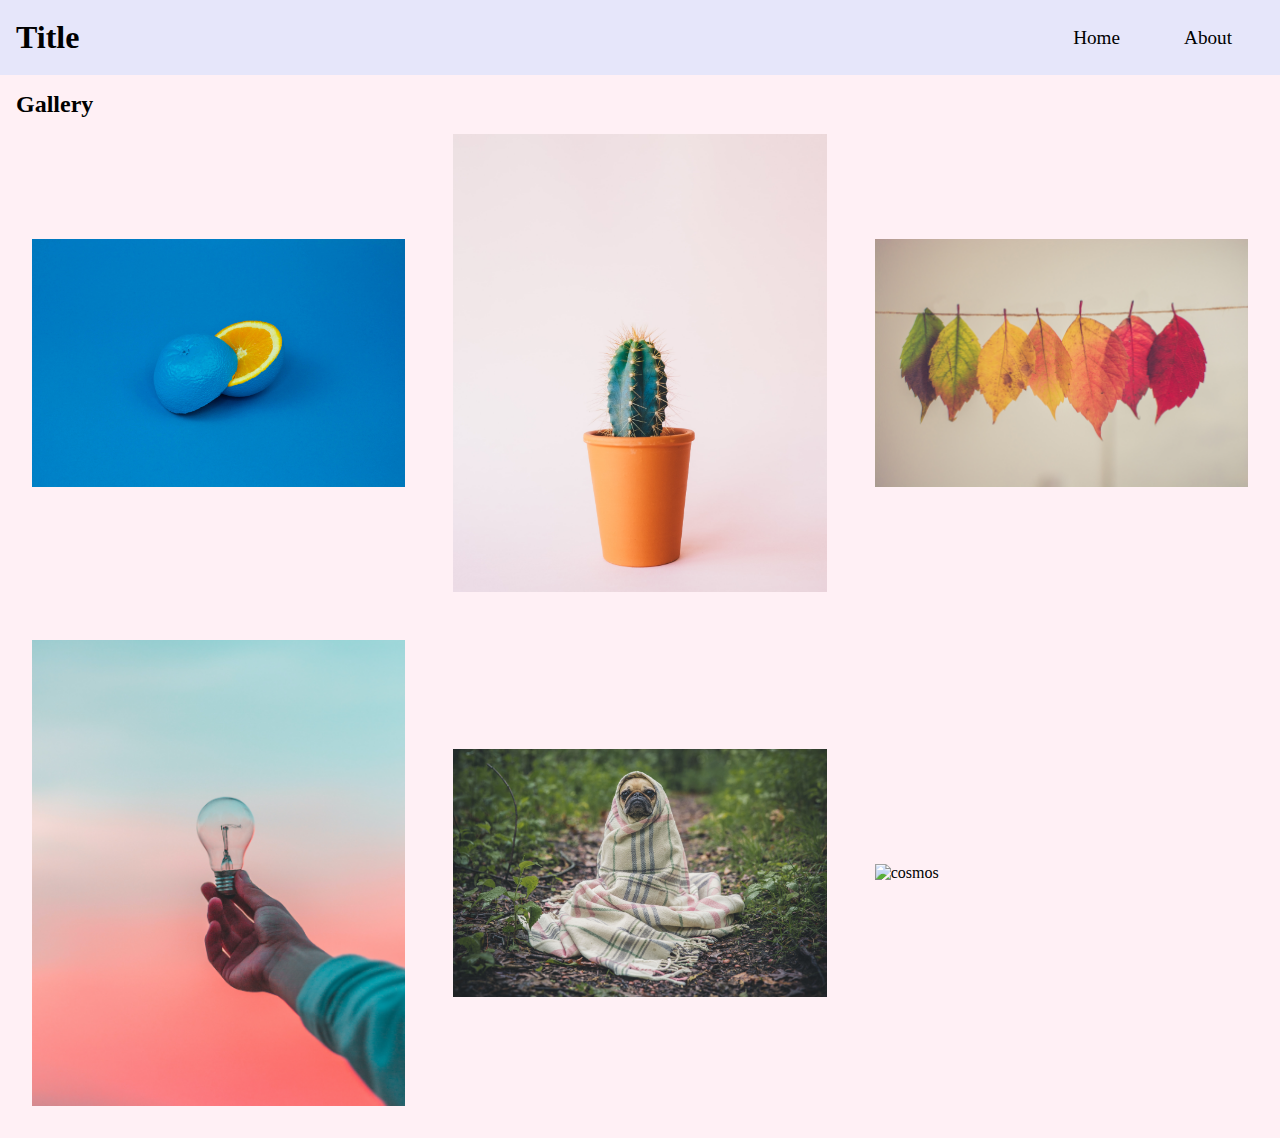
==== about.html @ 50613e0f "finished first go at exemplar" ====
<!DOCTYPE html>
<html lang="en">
<head>
    <meta charset="UTF-8">
    <meta http-equiv="X-UA-Compatible" content="IE=edge">
    <meta name="viewport" content="width=device-width, initial-scale=1.0">
    <title>About</title>
    <link rel="stylesheet" href="style.css">
</head>
<body>
    <header>
        <h1>Title</h1>
        <nav>
          <ul class="nav-list">
            <li class="nav-item"><a href="./" class="nav-link">Home</a></li>
            <li class="nav-item"><a href="./about.html" class="nav-link">About</a></li>
          </ul>
        </nav>
      </header>
    <main>
        <section>
            <h2>Gallery</h2>
            <div class="gallery grid-container">
                <div class="gallery-item">
                    <img src="img/blue-lemon.jpg" alt="blue lemon">
                </div>
                <div class="gallery-item">
                    <img src="img/cactus.jpg" alt="cactus">
                </div>
                <div class="gallery-item">
                    <img src="img/leaves.jpg" alt="leaves">
                </div>
                <div class="gallery-item">
                    <img src="img/lightbulb.jpg" alt="lightbulb">
                </div>
                <div class="gallery-item">
                    <img src="img/pug.jpg" alt="pub">
                </div>
                <div class="gallery-item">
                    <img src="img/cosmos.jpg" alt="cosmos">
                </div>
            </div>
        </section>
    </main>
</body>
</html>
---- style.css ----
*, *::before, *::after {
    box-sizing: border-box;
}

body, header, main, h1, h2, p, ul { margin: 0; padding: 0; }

body {
    background-color: lavenderblush;
}
main {
    padding: 1em;
}

img {
    width: 100%;
    display: block;
}

header {
    position: sticky;
    top: 0;
    background-color: lavender;
    display: flex;
    align-items: center;
    justify-content: space-between;
    padding: 1.2em 1em;
}

header h1 {
    display: none;
}

.nav-list {
    display: flex;
}

.nav-item {
    list-style: none;
    padding-right: 2em;
}
.nav-item a {
    color: black;
    text-decoration: none;
    font-size: 1.2em;
}

.grid-container {
    display: grid;
    gap: 1em;
}

.gallery-item {
    display: flex;
    flex-direction: column;
    justify-content: center;
    padding: 1em;
}

@media (min-width: 600px) {
    .gallery.grid-container {
        grid-template-columns: 1fr 1fr 1fr;
    }

    header h1 {
        display: initial;
    }

    .nav-item {
        padding-left: 2em;
    }
}
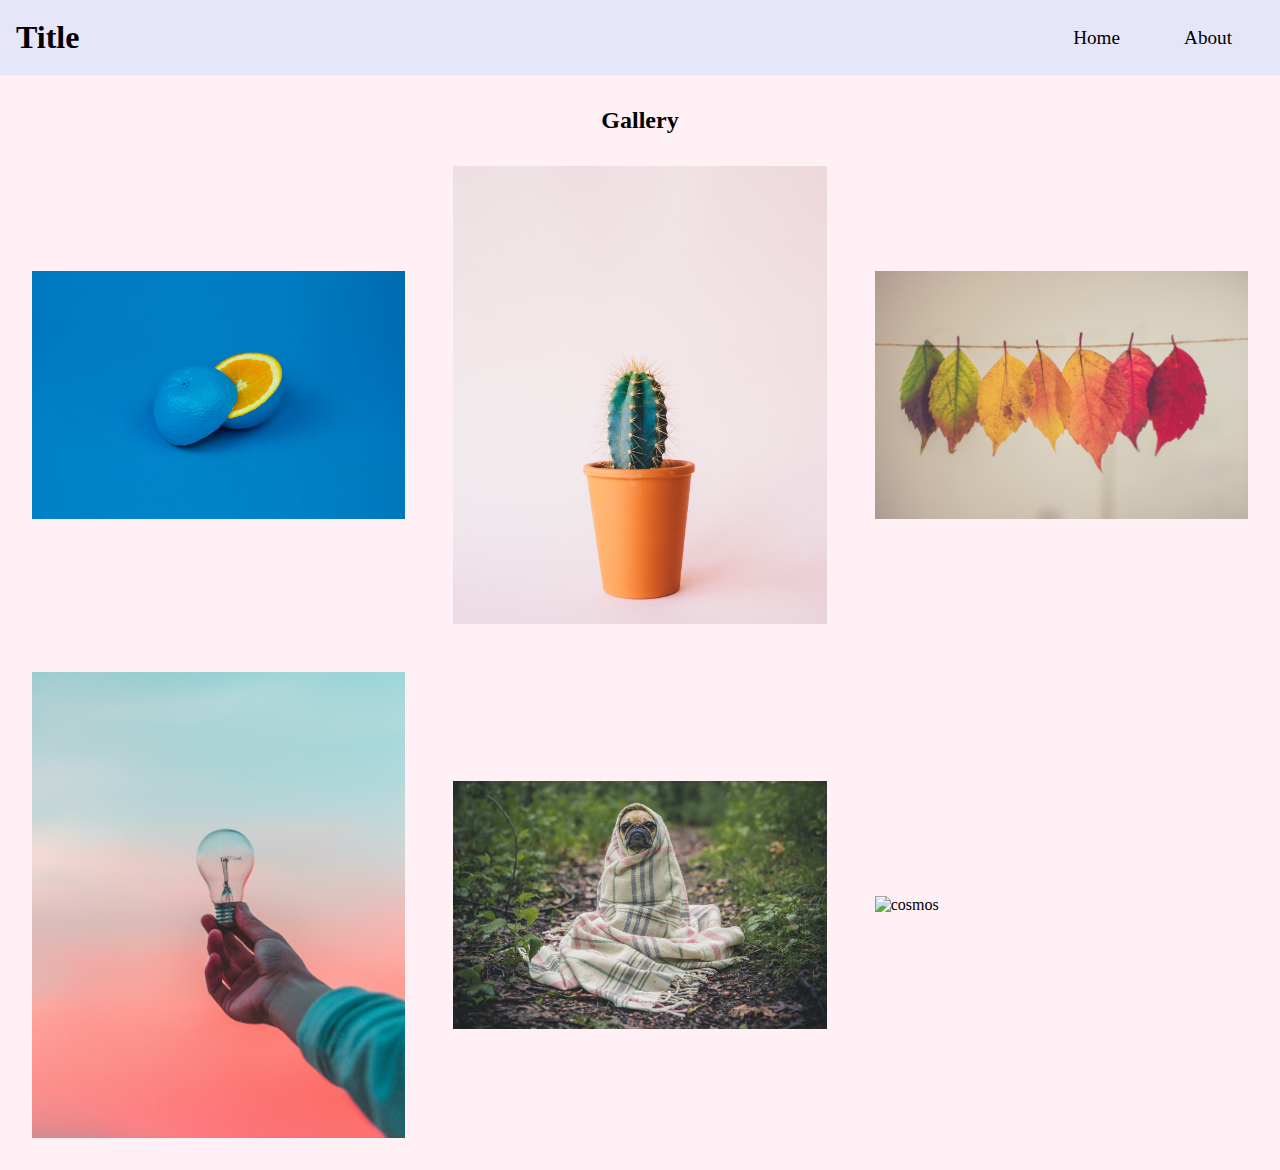
==== commit 89f81f59: "styling and class cleanup" ====
--- a/about.html
+++ b/about.html
@@ -19,8 +19,8 @@
       </header>
     <main>
         <section>
-            <h2>Gallery</h2>
-            <div class="gallery grid-container">
+            <h2 class="gallery-title">Gallery</h2>
+            <div class="gallery-container">
                 <div class="gallery-item">
                     <img src="img/blue-lemon.jpg" alt="blue lemon">
                 </div>
--- a/style.css
+++ b/style.css
@@ -33,7 +33,6 @@
 .nav-list {
     display: flex;
 }
-
 .nav-item {
     list-style: none;
     padding-right: 2em;
@@ -44,11 +43,14 @@
     font-size: 1.2em;
 }
 
-.grid-container {
+.gallery-title {
+    text-align: center;
+    padding: 1rem;
+}
+.gallery-container {
     display: grid;
     gap: 1em;
 }
-
 .gallery-item {
     display: flex;
     flex-direction: column;
@@ -57,7 +59,7 @@
 }
 
 @media (min-width: 600px) {
-    .gallery.grid-container {
+    .gallery-container {
         grid-template-columns: 1fr 1fr 1fr;
     }
 
